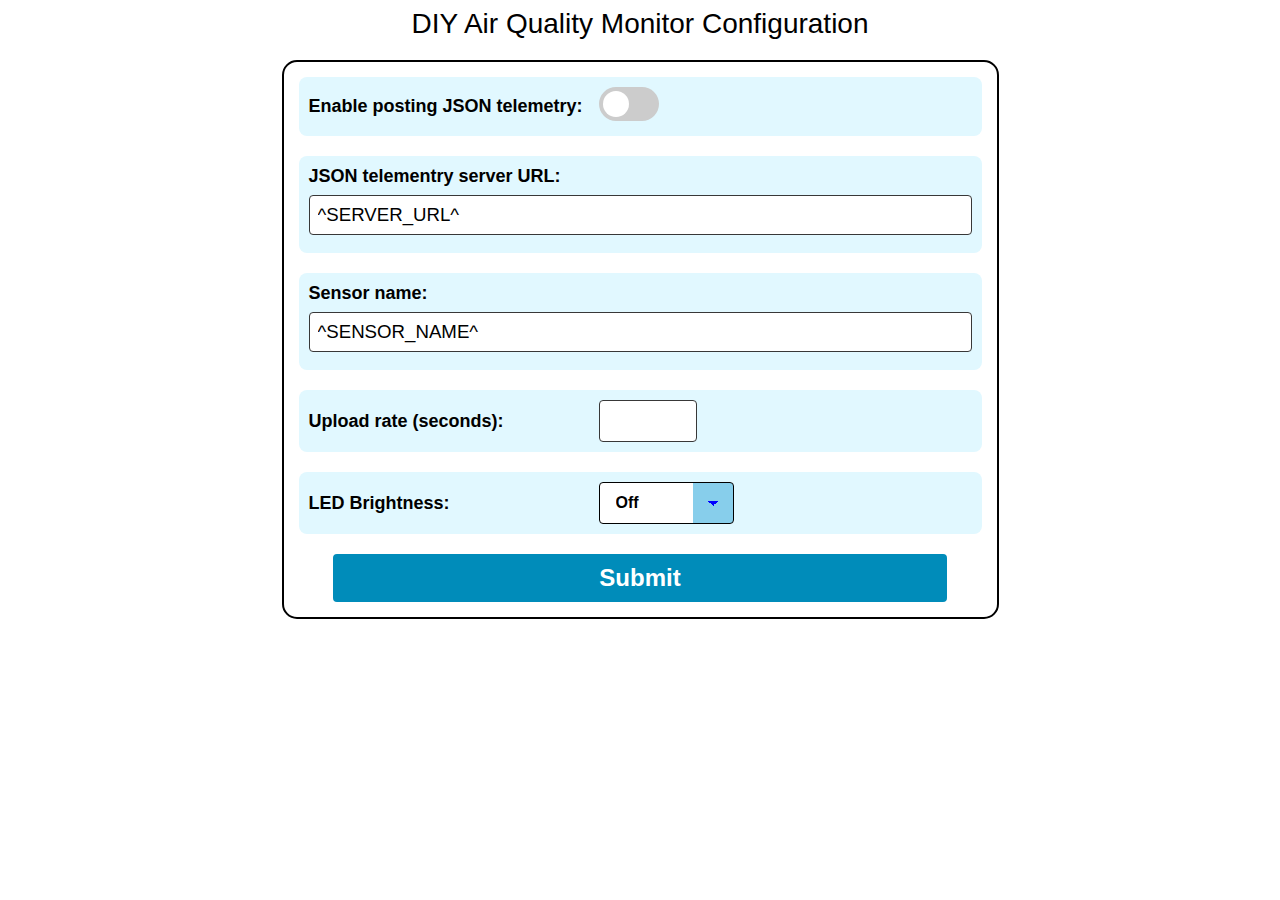
==== data/config.html @ 56df6e6e "improved styling" ====
<!DOCTYPE html>
<html>
  <head>
    <title>DIY Air Quality Monitor - Configuration</title>
    <meta name="viewport" content="width=device-width, initial-scale=1">
    <link rel="stylesheet" href="diyaqi.css">
  </head>
  <body>
    <div id="content" class="content">
      <div class="title">DIY Air Quality Monitor Configuration</div>
      <div class="config-frame">
        <form action="/update" method="get" class="config-form">
            <div class="form-item"><div class="flex-row">
              <div class="item-label">Enable posting JSON telemetry: </div>
              <div class="input-box">
                <label class="switch" for="checkbox">
                  <input type="checkbox" id="checkbox" name="enable-json" ^ENABLE_CHECKED^>
                  <div class="slider round"></div>
                </label>
              </div></div>
            </div>
            <div class="form-item">
              JSON telementry server URL: </br>
              <input type="text" name="server-url" value="^SERVER_URL^">
            </div>
            <div class="form-item">
              Sensor name:</br>
              <input type="text" name="sensor-name" value="^SENSOR_NAME^">
            </div>
            <div class="form-item"><div class="flex-row">
              <div class="item-label">Upload rate (seconds): </div>
              <div class="input-box">
                <input type="number" inputmode="numeric" pattern="[0-9]*" step="5" max="3600" min="5" value="^UPLOADRATE^" id="upload-rate" name="upload-rate">
              </div></div>
            </div>
            <div class="form-item"><div class="flex-row">
              <div class="item-label">LED Brightness: </div>
              <select id="led-brightness" name="led-brightness">
                <option value="0" ^LED_OFF^>Off</option>
                <option value="1" ^LED_LOW^>Low</option>
                <option value="2" ^LED_MED^>Medium</option>
                <option value="3" ^LED_HI^>High</option>
              </select>
            </div></div>
            <div class="submit-button"><input type="submit" value="Submit"></div>
        </form>
      </div>
    </div>
  </body>
</html>
---- data/diyaqi.css ----
@import url('https://fonts.googleapis.com/css2?family=Bowlby+One+SC&display=swap');


.content {
  max-width: 717px;
  min-width: 375px;
  margin: auto;
}

.title {
  font-family: "Arial Black", Gadget, sans-serif;
  text-align: center;
  font-size: 28px;
}

/* Style the tab */
.avg_tab {
  overflow: hidden;
  border: 1px solid #ccc;
  background-color: #f1f1f1;
  justify-content: center;
  display: flex;
}

/* Style the buttons inside the tab */
.avg_tab button {
  background-color: inherit;
  display: inline-block;
  border: none;
  outline: none;
  cursor: pointer;
  padding-top: 10px;
  padding-bottom: 10px;
  padding-left: 8px;
  padding-right: 8px;
  width: 24%;
  transition: 0.3s;
  font-size: calc(12px + (18 - 12) * ((max(min(100vw, 717px), 375px) - 375px) / (717 - 375)));
  font-family: Arial, Helvetica, sans-serif;
  font-weight: normal;
}

/* Change background color of buttons on hover */
.avg_tab button:hover {
  background-color: #ddd;
  font-weight: bold;
}

/* Create an active/current tablink class */
.avg_tab button.active {
  background-color: #ccc;
  font-weight: bold;
}

.aqi-display {
  text-align: center;
}

.loading {
  background-color: grey;
  color: white;
}

.aqi-green {
  background-color: #82E0AA;
  color: black;
}

.aqi-yellow {
  background-color: #FCF3CF;
  color: black;
}

.aqi-orange {
  background-color: #F8C471;
  color: black;
}

.aqi-red {
  background-color: #F5B7B1;
  -webkit-text-fill-color: #F0F0F0;
  -webkit-text-stroke-width: 1px;
  -webkit-text-stroke-color: black;
}

.aqi-purple {
  background-color: #8E44AD;
  -webkit-text-fill-color: #F0F0F0;
  -webkit-text-stroke-width: 1px;
  -webkit-text-stroke-color: black;
}

.aqi-maroon {
  background-color: #800000;
  -webkit-text-fill-color: #F0F0F0;
  -webkit-text-stroke-width: 1px;
  -webkit-text-stroke-color: black;
}

.aqi-value {
  font-family: 'Bowlby One SC', sans-serif;
  font-size: calc(100px + (160 - 100) * ((max(min(100vw, 717px), 375px) - 375px) / (717 - 375)));
  font-weight: 150;
  text-transform: none;
  font-style: normal;
  text-decoration: none;
  line-height: 1em;
  letter-spacing: 0px;
  margin-top: 24px;
  padding-top: 16px;
  padding-bottom: 12px;
}

.sensor-name {
  font-family: Arial, Helvetica, sans-serif;
  font-size: 14px;
  font-weight: 100;
  color: rgba(110, 110, 110, 1);
  text-transform: none;
  font-style: normal;
  text-decoration: none;
  line-height: 1em;
  letter-spacing: 0px;
  text-align: center;
  padding-top: 8px;
}

.environment {
  width: 100%;
  text-align: center;
}

.environment .value-display {
  width: 23%;
  display: inline-block;
  vertical-align: top;
  border: 1px solid LightGray;
  text-align: center;
  margin-top: 4%;
  margin-left: 1%;
  margin-right: 1%;
  margin-bottom: 2%;
  padding: 8px;
}

.environment .value-display .item-title {
  font-family: "Arial Black", Gadget, sans-serif;
  text-align: center;
  font-size: calc(12px + (16 - 12) * ((max(min(100vw, 717px), 375px) - 375px) / (717 - 375)));
  color: #B8B8B8;
}

.environment .value-display .item-value {
  font-family: 'Bowlby One SC', sans-serif;
  font-size: calc(12px + (26 - 12) * ((max(min(100vw, 717px), 375px) - 375px) / (717 - 375)));
  text-align: center;
}

.environment .value-display .item-units {
  font-family: "Arial Black", Gadget, sans-serif;
  font-size: calc(10px + (22 - 10) * ((max(min(100vw, 717px), 375px) - 375px) / (717 - 375)));
  text-align: center;
}

/* CSS specific to configurtion page */

.config-frame {
  margin: 20px 0;
  padding: 15px;
  border-radius: 15px;
  border: 2px solid black;
  box-sizing:border-box;
}

.config-frame .form-item {
  border-radius: 8px;
  margin-bottom: 20px;
  padding: 10px;
  font-family: Arial, Helvetica, sans-serif;
  font-size: 18px;
  font-weight: bold;
  background-color: #e1f8ff;
}

.config-frame .form-item .flex-row {
  display: flex;
  flex-direction: row;
  align-items: center;
}

.config-frame .form-item .item-label {
  width: 290px;
  vertical-align: middle;
}

.config-frame .form-item .input-box {
  width: 50%;
}

.config-frame .form-item input[type=text] {
  width: 100%;
  margin: 8px 0;
  box-sizing: border-box;
  padding: 8px;
  font-size: 14pt;
  font-weight: normal;
  border: 1px solid #383838;
  border-radius: 4px;
}

.config-frame .submit-button {
  text-align: center;

}

.config-frame .submit-button input[type=submit] {
	width: 90%;
	padding-top: 8px;
	padding-bottom: 8px;
	font-family: Verdana, Geneva, sans-serif;
	font-size: 24px;
	font-weight: bold;
	text-align: center;
	line-height: 1.15;
	margin: 0;
	border: 2px solid #008CBA;
	border-radius: 4px;
	background-color: #008CBA;
	color: white;
}

.config-frame .submit-button input[type=submit]:hover {
	background-color: white;
	color: black;
}

.config-frame input[type=number] {
  width: 80px;
  height: 24px;
  padding: 8px;
  font-size: 14pt;
  border: 1px solid #383838;
  border-radius: 4px;
  z-index: 1;
}


.config-frame select {

  /* styling */
  background-color: white;
  border: thin solid blue;
  border-radius: 4px;
  display: inline-block;
  font: inherit;
  font-size: 12pt;
  line-height: 1.5em;
  padding: 0.5em 3.5em 0.5em 1em;

  /* reset */

  margin: 0;
  -webkit-box-sizing: border-box;
  -moz-box-sizing: border-box;
  box-sizing: border-box;
  -webkit-appearance: none;
  -moz-appearance: none;
}

.config-frame select {
  background-image:
    linear-gradient(45deg, transparent 50%, blue 50%),
    linear-gradient(135deg, blue 50%, transparent 50%),
    linear-gradient(to right, skyblue, skyblue);
  background-position:
    calc(100% - 20px) calc(1em + 2px),
    calc(100% - 15px) calc(1em + 2px),
    100% 0;
  background-size:
    5px 5px,
    5px 5px,
    2.5em 2.5em;
  background-repeat: no-repeat;
  border-color: black;
}

.config-frame select:focus {
  background-image:
    linear-gradient(45deg, white 50%, transparent 50%),
    linear-gradient(135deg, transparent 50%, white 50%),
    linear-gradient(to right, gray, gray);
  background-position:
    calc(100% - 15px) 1em,
    calc(100% - 20px) 1em,
    100% 0;
  background-size:
    5px 5px,
    5px 5px,
    2.5em 2.5em;
  background-repeat: no-repeat;
  border-color: grey;
  outline: 0;
}


/* custom slider */

.switch {
  display: inline-block;
  height: 34px;
  position: relative;
  width: 60px;
}

.switch input {
  display:none;
}

.slider {
  background-color: #ccc;
  bottom: 0;
  cursor: pointer;
  left: 0;
  position: absolute;
  right: 0;
  top: 0;
  transition: .4s;
}

.slider:before {
  background-color: #fff;
  bottom: 4px;
  content: "";
  height: 26px;
  left: 4px;
  position: absolute;
  transition: .4s;
  width: 26px;
}

input:checked + .slider {
  background-color: #66bb6a;
}

input:checked + .slider:before {
  transform: translateX(26px);
}

.slider.round {
  border-radius: 34px;
}

.slider.round:before {
  border-radius: 50%;
}
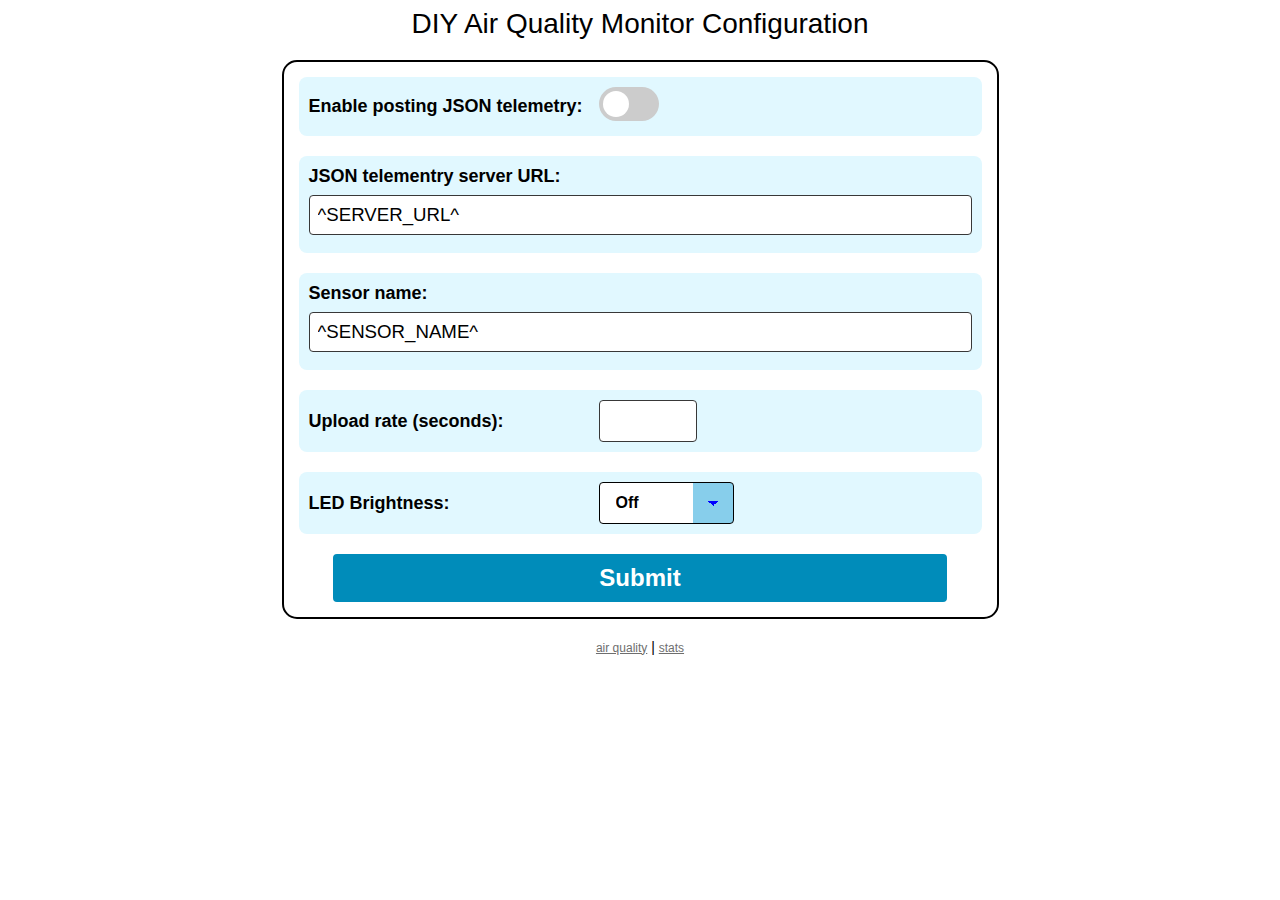
==== commit 9f3bd245: "added simple navigation to the web page" ====
--- a/data/config.html
+++ b/data/config.html
@@ -45,6 +45,9 @@
             <div class="submit-button"><input type="submit" value="Submit"></div>
         </form>
       </div>
+      <div class="navigation">
+        <span class="nav_item"><a href="index.html">air quality</a></span> | <span class="nav_item"><a href="stats.html">stats</a></span>
+      </div>
     </div>
   </body>
 </html>--- a/data/diyaqi.css
+++ b/data/diyaqi.css
@@ -162,6 +162,23 @@
   text-align: center;
 }
 
+.navigation {
+  margin-top: 20px;
+  font-family: Arial, Helvetica, sans-serif;
+  font-weight: normal;
+  font-size: 14px;
+  text-align: center;
+}
+
+.navigation .nav_item {
+  font-family: "Arial Black", Gadget, sans-serif;
+  font-size: 12px;
+}
+
+.navigation .nav_item a {
+  color: rgba(110, 110, 110, 1);
+}
+
 /* CSS specific to configurtion page */
 
 .config-frame {
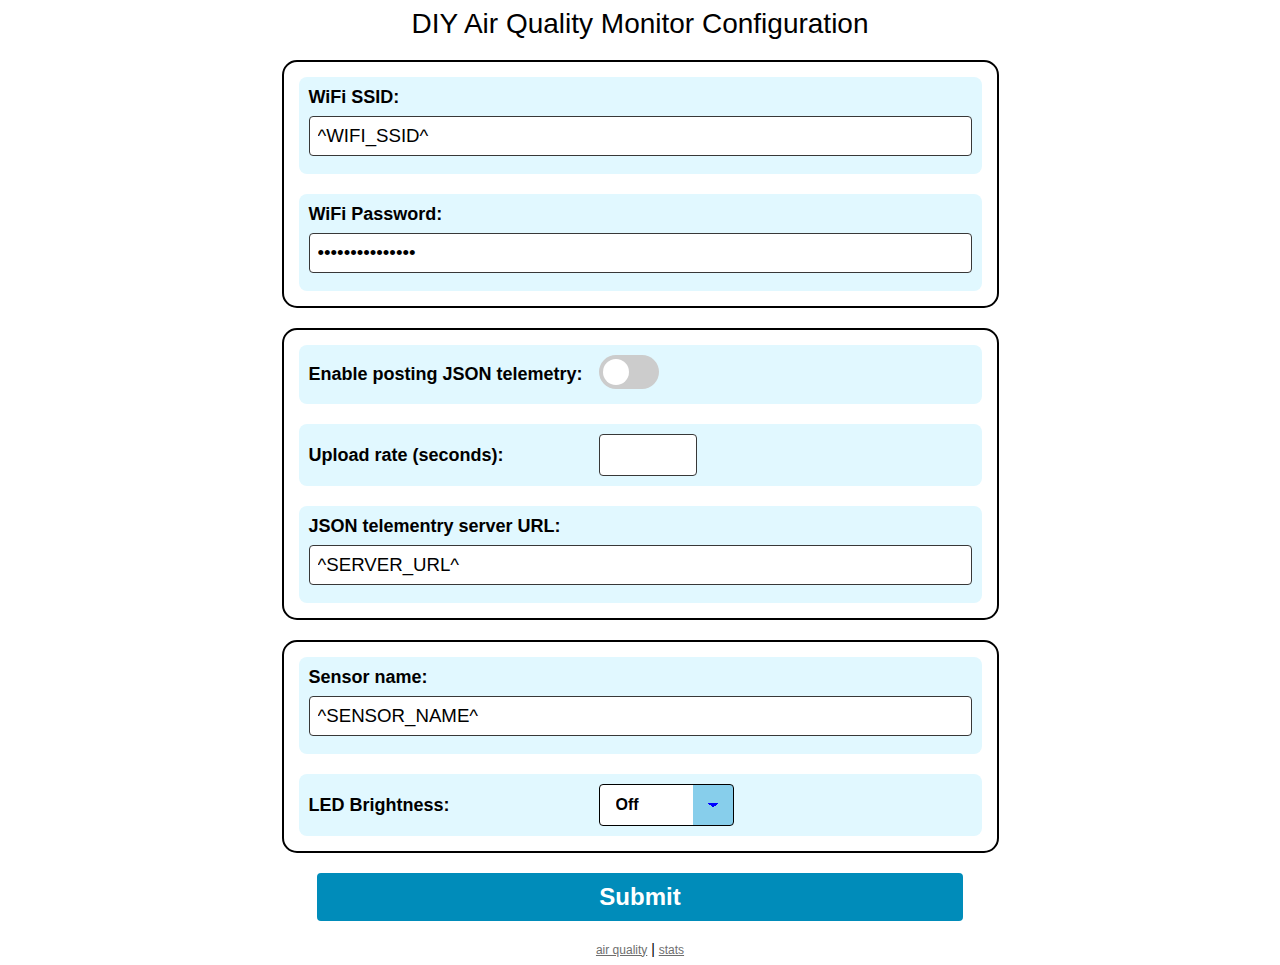
==== commit b8995fb5: "improved captive portal handling" ====
--- a/data/config.html
+++ b/data/config.html
@@ -8,41 +8,60 @@
   <body>
     <div id="content" class="content">
       <div class="title">DIY Air Quality Monitor Configuration</div>
-      <div class="config-frame">
         <form action="/update" method="get" class="config-form">
-            <div class="form-item"><div class="flex-row">
-              <div class="item-label">Enable posting JSON telemetry: </div>
-              <div class="input-box">
-                <label class="switch" for="checkbox">
-                  <input type="checkbox" id="checkbox" name="enable-json" ^ENABLE_CHECKED^>
-                  <div class="slider round"></div>
-                </label>
-              </div></div>
+          <div class="config-frame">
+            <div class="form-item">
+              WiFi SSID: </br>
+              <input type="text" name="wifi-ssid" maxlength=32 value="^WIFI_SSID^">
+            </div>
+            <div class="form-item" style="margin-bottom: 0px;">
+              WiFi Password:</br>
+              <input type="password" name="wifi-password" maxlength=64 value="^WIFI_PASSWORD^">
+            </div>
+          </div>
+          <div class="config-frame">
+            <div class="form-item">
+              <div class="flex-row">
+                <div class="item-label">Enable posting JSON telemetry: </div>
+                <div class="input-box">
+                  <label class="switch" for="checkbox">
+                    <input type="checkbox" id="checkbox" name="enable-json" ^ENABLE_CHECKED^>
+                    <div class="slider round"></div>
+                  </label>
+                </div>
+              </div>
             </div>
             <div class="form-item">
+              <div class="flex-row">
+                <div class="item-label">Upload rate (seconds): </div>
+                <div class="input-box">
+                  <input type="number" inputmode="numeric" pattern="[0-9]*" step="5" max="3600" min="5" value="^UPLOADRATE^" id="upload-rate" name="upload-rate">
+                </div>
+              </div>
+            </div>
+            <div class="form-item" style="margin-bottom: 0px;">
               JSON telementry server URL: </br>
               <input type="text" name="server-url" value="^SERVER_URL^">
             </div>
+          </div>
+          <div class="config-frame">
             <div class="form-item">
               Sensor name:</br>
               <input type="text" name="sensor-name" value="^SENSOR_NAME^">
             </div>
-            <div class="form-item"><div class="flex-row">
-              <div class="item-label">Upload rate (seconds): </div>
-              <div class="input-box">
-                <input type="number" inputmode="numeric" pattern="[0-9]*" step="5" max="3600" min="5" value="^UPLOADRATE^" id="upload-rate" name="upload-rate">
-              </div></div>
+            <div class="form-item" style="margin-bottom: 0px;">
+              <div class="flex-row">
+                <div class="item-label">LED Brightness: </div>
+                <select id="led-brightness" name="led-brightness">
+                  <option value="0" ^LED_OFF^>Off</option>
+                  <option value="1" ^LED_LOW^>Low</option>
+                  <option value="2" ^LED_MED^>Medium</option>
+                  <option value="3" ^LED_HI^>High</option>
+                </select>
+              </div>
             </div>
-            <div class="form-item"><div class="flex-row">
-              <div class="item-label">LED Brightness: </div>
-              <select id="led-brightness" name="led-brightness">
-                <option value="0" ^LED_OFF^>Off</option>
-                <option value="1" ^LED_LOW^>Low</option>
-                <option value="2" ^LED_MED^>Medium</option>
-                <option value="3" ^LED_HI^>High</option>
-              </select>
-            </div></div>
-            <div class="submit-button"><input type="submit" value="Submit"></div>
+          </div>
+          <div class="submit-button"><input type="submit" value="Submit"></div>
         </form>
       </div>
       <div class="navigation">
--- a/data/diyaqi.css
+++ b/data/diyaqi.css
@@ -214,7 +214,7 @@
   width: 50%;
 }
 
-.config-frame .form-item input[type=text] {
+.config-frame .form-item input[type=text], input[type=password] {
   width: 100%;
   margin: 8px 0;
   box-sizing: border-box;
@@ -225,12 +225,12 @@
   border-radius: 4px;
 }
 
-.config-frame .submit-button {
-  text-align: center;
-
-}
-
-.config-frame .submit-button input[type=submit] {
+.submit-button {
+  text-align: center;
+
+}
+
+.submit-button input[type=submit] {
 	width: 90%;
 	padding-top: 8px;
 	padding-bottom: 8px;
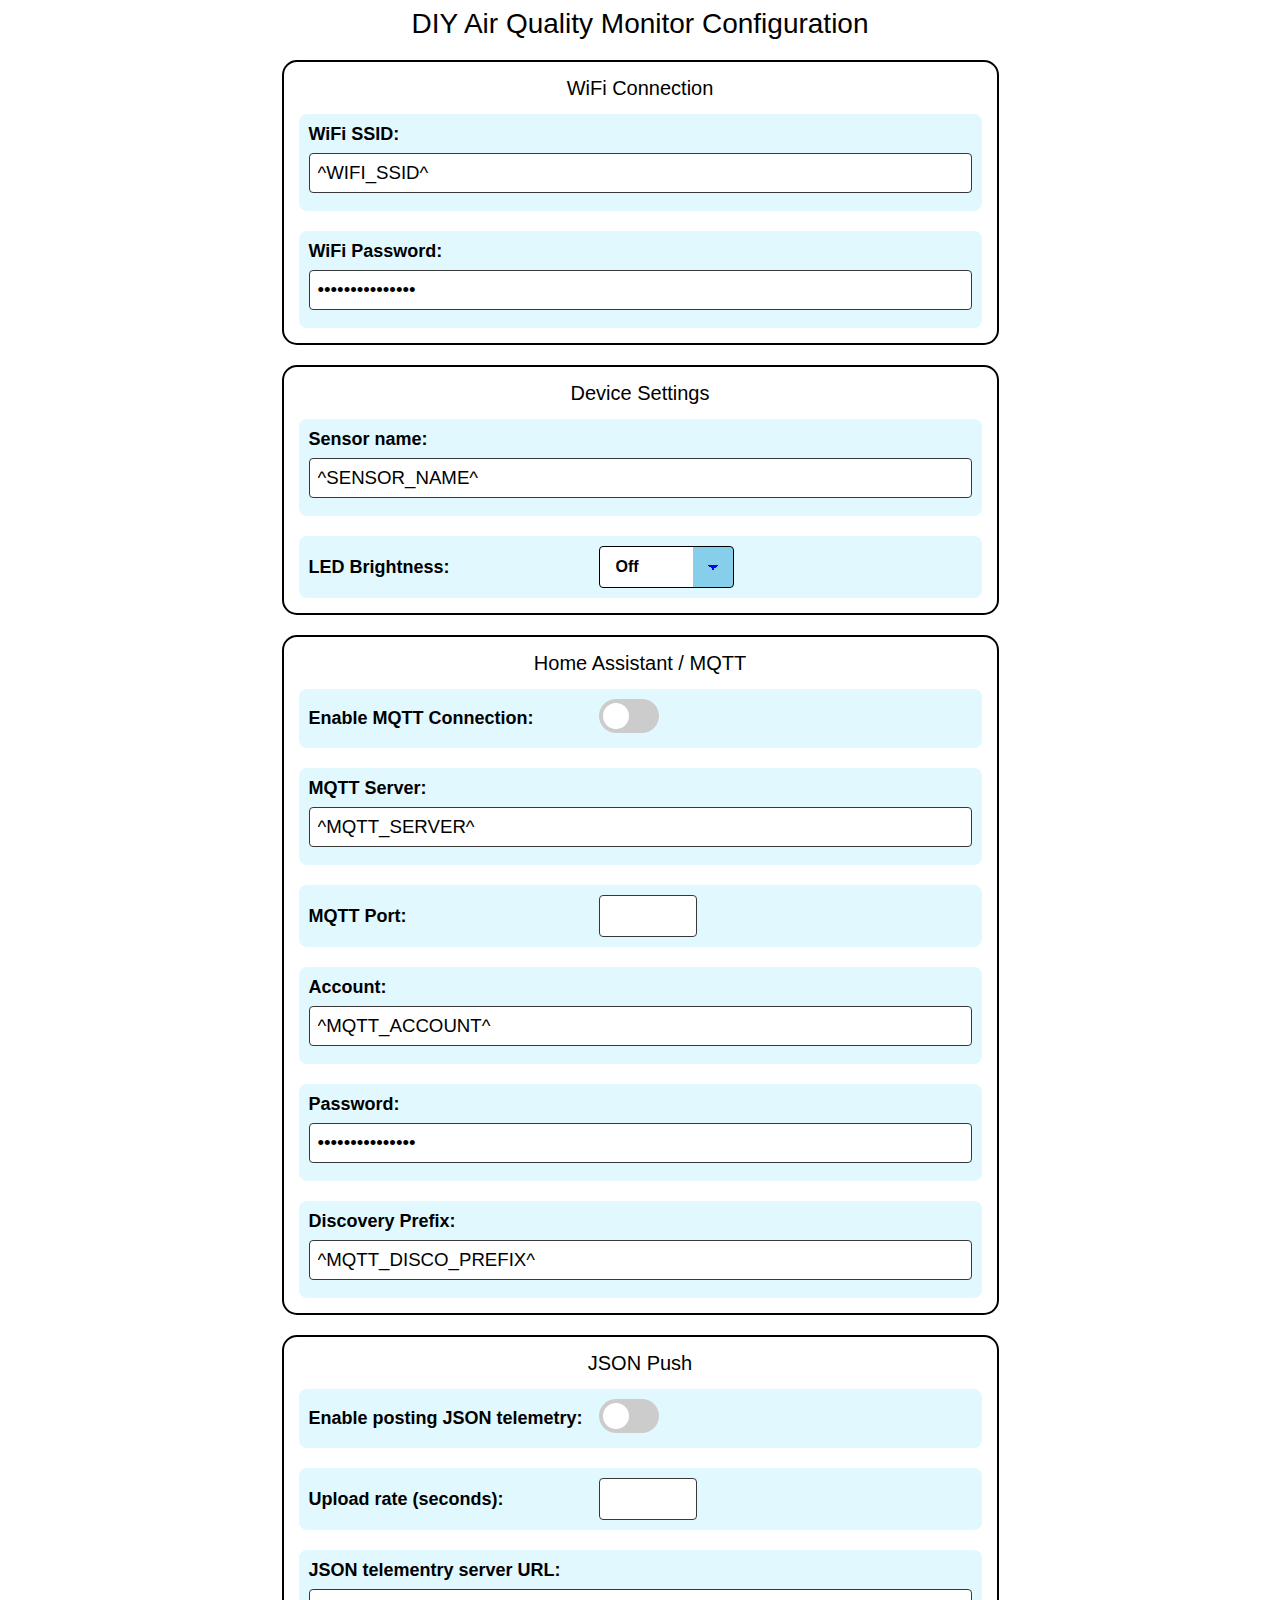
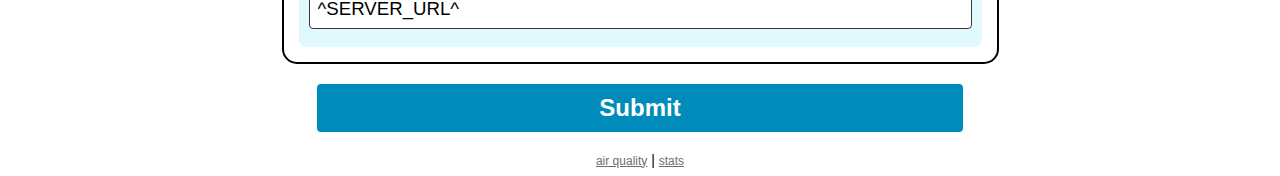
==== commit 9a276f70: "made MQTT support configurable" ====
--- a/data/config.html
+++ b/data/config.html
@@ -9,7 +9,9 @@
     <div id="content" class="content">
       <div class="title">DIY Air Quality Monitor Configuration</div>
         <form action="/update" method="get" class="config-form">
+
           <div class="config-frame">
+            <div class="section-title">WiFi Connection</div>
             <div class="form-item">
               WiFi SSID: </br>
               <input type="text" name="wifi-ssid" maxlength=32 value="^WIFI_SSID^">
@@ -19,7 +21,67 @@
               <input type="password" name="wifi-password" maxlength=64 value="^WIFI_PASSWORD^">
             </div>
           </div>
+
           <div class="config-frame">
+            <div class="section-title">Device Settings</div>
+            <div class="form-item">
+              Sensor name:</br>
+              <input type="text" name="sensor-name" value="^SENSOR_NAME^">
+            </div>
+            <div class="form-item" style="margin-bottom: 0px;">
+              <div class="flex-row">
+                <div class="item-label">LED Brightness: </div>
+                <select id="led-brightness" name="led-brightness">
+                  <option value="0" ^LED_OFF^>Off</option>
+                  <option value="1" ^LED_LOW^>Low</option>
+                  <option value="2" ^LED_MED^>Medium</option>
+                  <option value="3" ^LED_HI^>High</option>
+                </select>
+              </div>
+            </div>
+          </div>
+
+          <div class="config-frame">
+            <div class="section-title">Home Assistant / MQTT</div>
+            <div class="form-item">
+              <div class="flex-row">
+                <div class="item-label">Enable MQTT Connection: </div>
+                <div class="input-box">
+                  <label class="switch" for="checkbox">
+                    <input type="checkbox" id="checkbox" name="enable-mqtt" ^MQTT_CHECKED^>
+                    <div class="slider round"></div>
+                  </label>
+                </div>
+              </div>
+            </div>
+            <div class="form-item">
+              MQTT Server: </br>
+              <input type="text" name="mqtt-server" maxlength=128 value="^MQTT_SERVER^">
+            </div>
+            <div class="form-item">
+              <div class="flex-row">
+                <div class="item-label">MQTT Port: </div>
+                <div class="input-box">
+                  <input type="number" inputmode="numeric" pattern="[0-9]*" step="1" max="65535" min="1" value="^MQTT_PORT^" id="mqtt-port" name="mqtt-port">
+                </div>
+              </div>
+            </div>
+            <div class="form-item">
+              Account: </br>
+              <input type="text" name="mqtt-account" maxlength=32 value="^MQTT_ACCOUNT^">
+            </div>
+            <div class="form-item">
+              Password: </br>
+              <input type="password" name="mqtt-password" maxlength=32 value="^MQTT_PASSWORD^">
+            </div>
+            <div class="form-item" style="margin-bottom: 0px;">
+              Discovery Prefix: </br>
+              <input type="text" name="mqtt-discovery-prefix" maxlength=32 value="^MQTT_DISCO_PREFIX^">
+            </div>
+          </div>
+
+          <div class="config-frame">
+            <div class="section-title">JSON Push</div>
             <div class="form-item">
               <div class="flex-row">
                 <div class="item-label">Enable posting JSON telemetry: </div>
@@ -44,23 +106,9 @@
               <input type="text" name="server-url" value="^SERVER_URL^">
             </div>
           </div>
-          <div class="config-frame">
-            <div class="form-item">
-              Sensor name:</br>
-              <input type="text" name="sensor-name" value="^SENSOR_NAME^">
-            </div>
-            <div class="form-item" style="margin-bottom: 0px;">
-              <div class="flex-row">
-                <div class="item-label">LED Brightness: </div>
-                <select id="led-brightness" name="led-brightness">
-                  <option value="0" ^LED_OFF^>Off</option>
-                  <option value="1" ^LED_LOW^>Low</option>
-                  <option value="2" ^LED_MED^>Medium</option>
-                  <option value="3" ^LED_HI^>High</option>
-                </select>
-              </div>
-            </div>
-          </div>
+
+
+
           <div class="submit-button"><input type="submit" value="Submit"></div>
         </form>
       </div>
--- a/data/diyaqi.css
+++ b/data/diyaqi.css
@@ -189,6 +189,12 @@
   box-sizing:border-box;
 }
 
+.config-frame .section-title {
+  font-family: "Arial Black", Gadget, sans-serif;
+  text-align: center;
+  font-size: 20px;
+  margin-bottom: 14px;
+}
 .config-frame .form-item {
   border-radius: 8px;
   margin-bottom: 20px;
